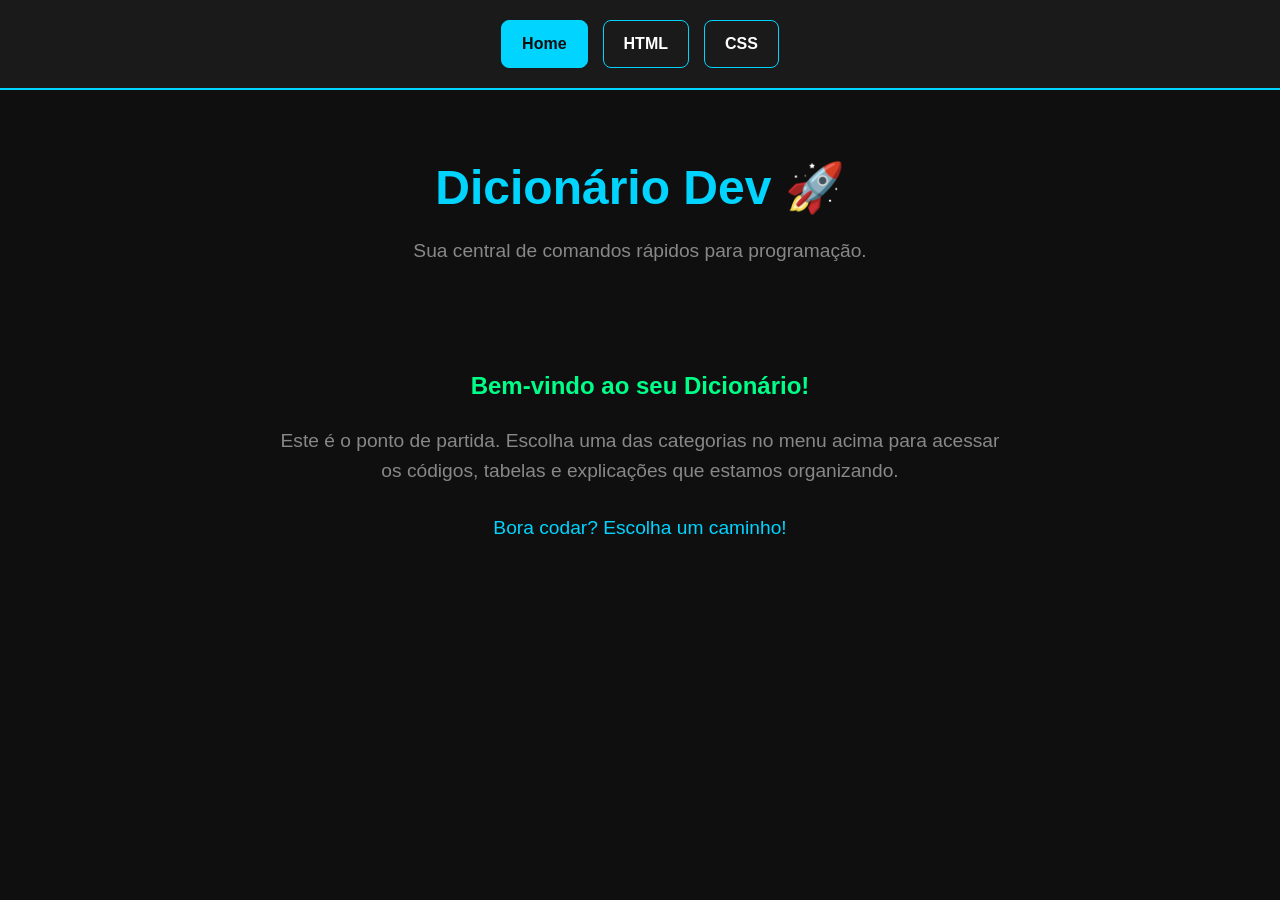
==== index.html @ c8c59588 "Atualizar o index.html" ====
<!DOCTYPE html>
<html lang="pt-br">
<head>
    <meta charset="UTF-8">
    <meta name="viewport" content="width=device-width, initial-scale=1.0">
    <title>Dicionário Dev - Início</title>
    <style>
        /* BASE E ESTILO NEON */
        * { margin: 0; padding: 0; box-sizing: border-box; font-family: 'Segoe UI', sans-serif; }
        body { background-color: #0f0f0f; color: #e0e0e0; padding: 0; line-height: 1.6; }

        /* NAVBAR (Menu Fixado) */
        .navbar {
            display: flex;
            justify-content: center;
            gap: 15px;
            padding: 20px;
            background-color: #1a1a1a;
            border-bottom: 2px solid #00d4ff;
            position: sticky;
            top: 0;
            z-index: 1000;
        }

        .nav-link {
            color: #fff;
            text-decoration: none;
            padding: 10px 20px;
            font-weight: bold;
            border: 1px solid #00d4ff;
            border-radius: 8px;
            transition: 0.3s;
        }

        .nav-link:hover { background-color: #00d4ff; color: #0f0f0f; }
        .active { background-color: #00d4ff; color: #0f0f0f; }

        /* CONTEÚDO PRINCIPAL */
        header { text-align: center; margin: 60px 20px; }
        h1 { color: #00d4ff; font-size: 3rem; margin-bottom: 10px; }
        p { font-size: 1.2rem; color: #888; }

        main { padding: 40px; text-align: center; max-width: 800px; margin: 0 auto; }
        h2 { color: #00ff88; margin-bottom: 20px; }
    </style>
</head>
<body>

    <nav class="navbar">
        <a href="index.html" class="nav-link active">Home</a>
        <a href="html.html" class="nav-link">HTML</a>
        <a href="css.html" class="nav-link">CSS</a>
    </nav>

    <header>
        <h1>Dicionário Dev 🚀</h1>
        <p>Sua central de comandos rápidos para programação.</p>
    </header>

    <main>
        <h2>Bem-vindo ao seu Dicionário!</h2>
        <p>Este é o ponto de partida. Escolha uma das categorias no menu acima para acessar os códigos, tabelas e explicações que estamos organizando.</p>
        <br>
        <p style="color: #00d4ff;">Bora codar? Escolha um caminho!</p>
    </main>

</body>
</html>
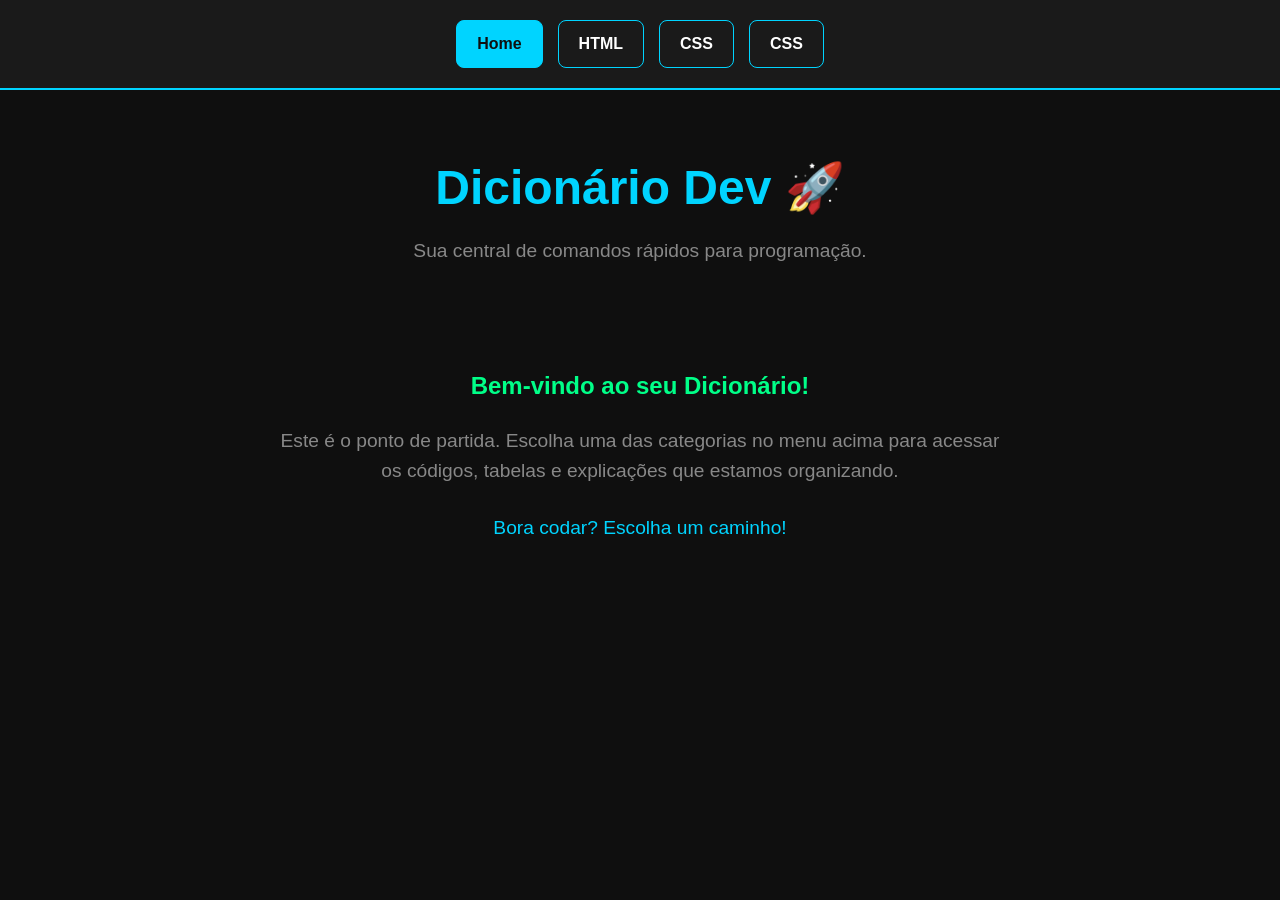
==== commit a80970e2: "Atualizar o index.html" ====
--- a/index.html
+++ b/index.html
@@ -50,6 +50,8 @@
         <a href="index.html" class="nav-link active">Home</a>
         <a href="html.html" class="nav-link">HTML</a>
         <a href="css.html" class="nav-link">CSS</a>
+  <a href="css.html" class="nav-link">CSS</a>
+</nav>
     </nav>
 
     <header>
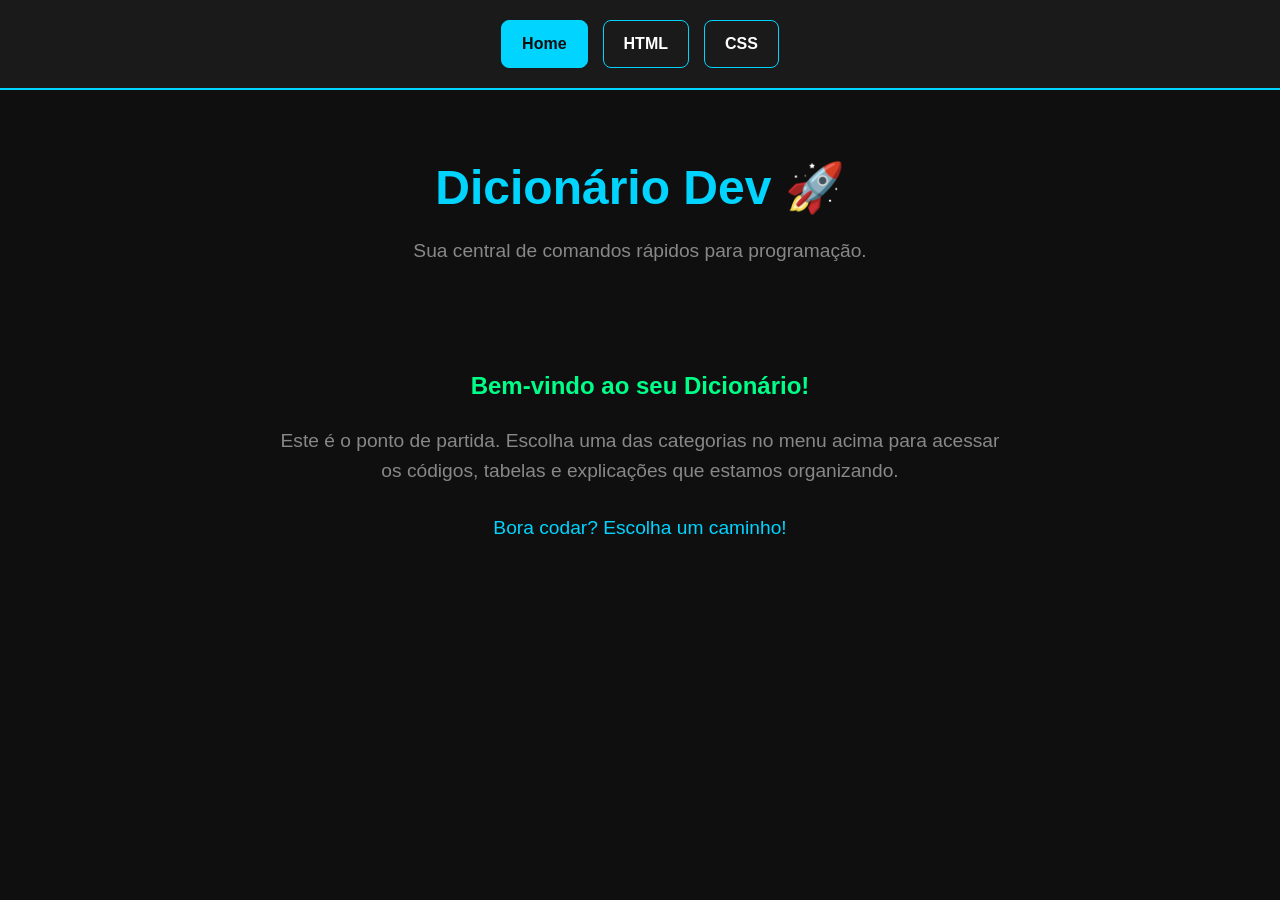
==== commit 4532d277: "Atualizar o index.html" ====
--- a/index.html
+++ b/index.html
@@ -50,8 +50,6 @@
         <a href="index.html" class="nav-link active">Home</a>
         <a href="html.html" class="nav-link">HTML</a>
         <a href="css.html" class="nav-link">CSS</a>
-  <a href="css.html" class="nav-link">CSS</a>
-</nav>
     </nav>
 
     <header>
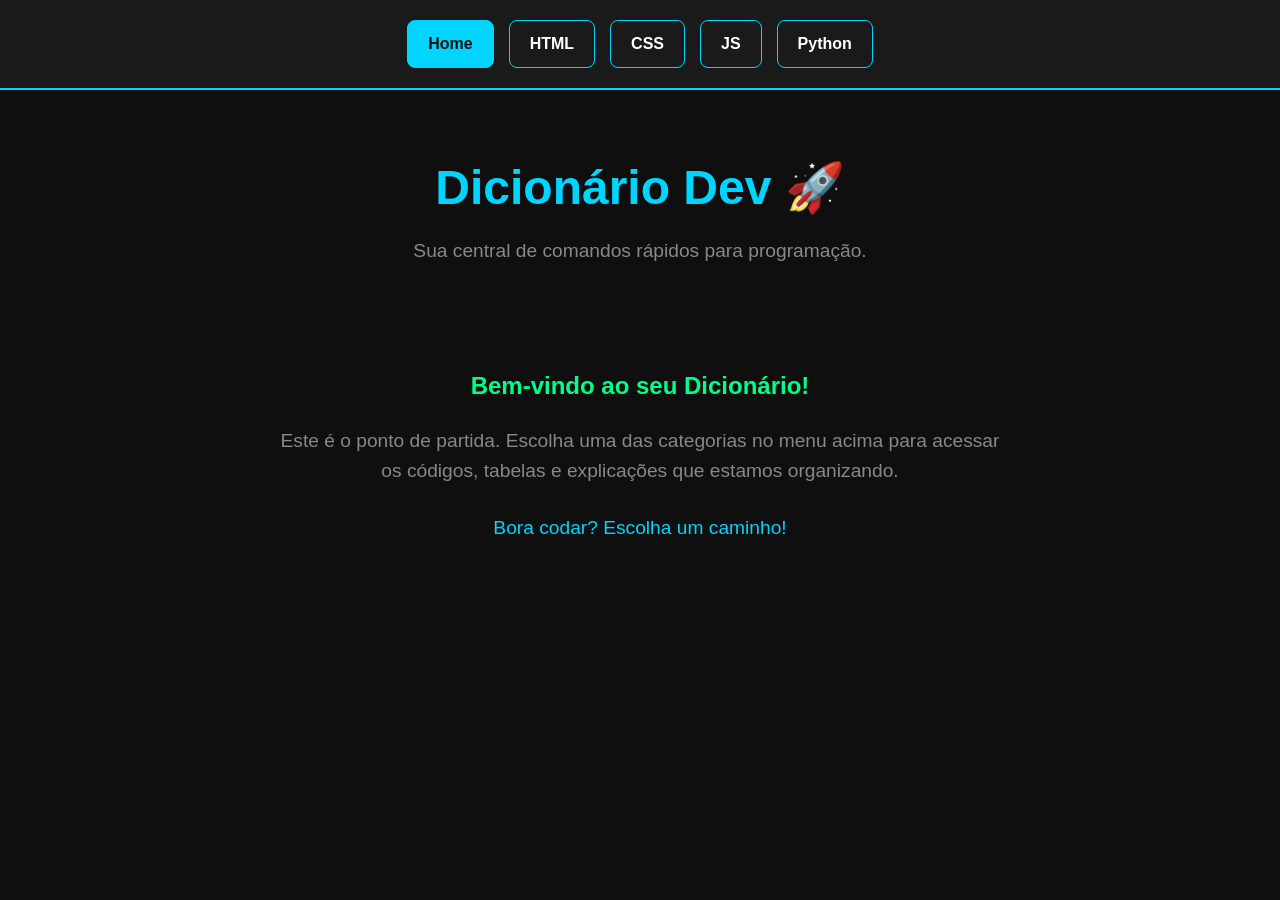
==== commit 7ae81270: "Atualizar o index.html" ====
--- a/index.html
+++ b/index.html
@@ -50,6 +50,9 @@
         <a href="index.html" class="nav-link active">Home</a>
         <a href="html.html" class="nav-link">HTML</a>
         <a href="css.html" class="nav-link">CSS</a>
+<a href="js/js.html" class="nav-link">JS</a>
+    <a href="python/python.html" class="nav-link">Python</a>
+</nav>
     </nav>
 
     <header>
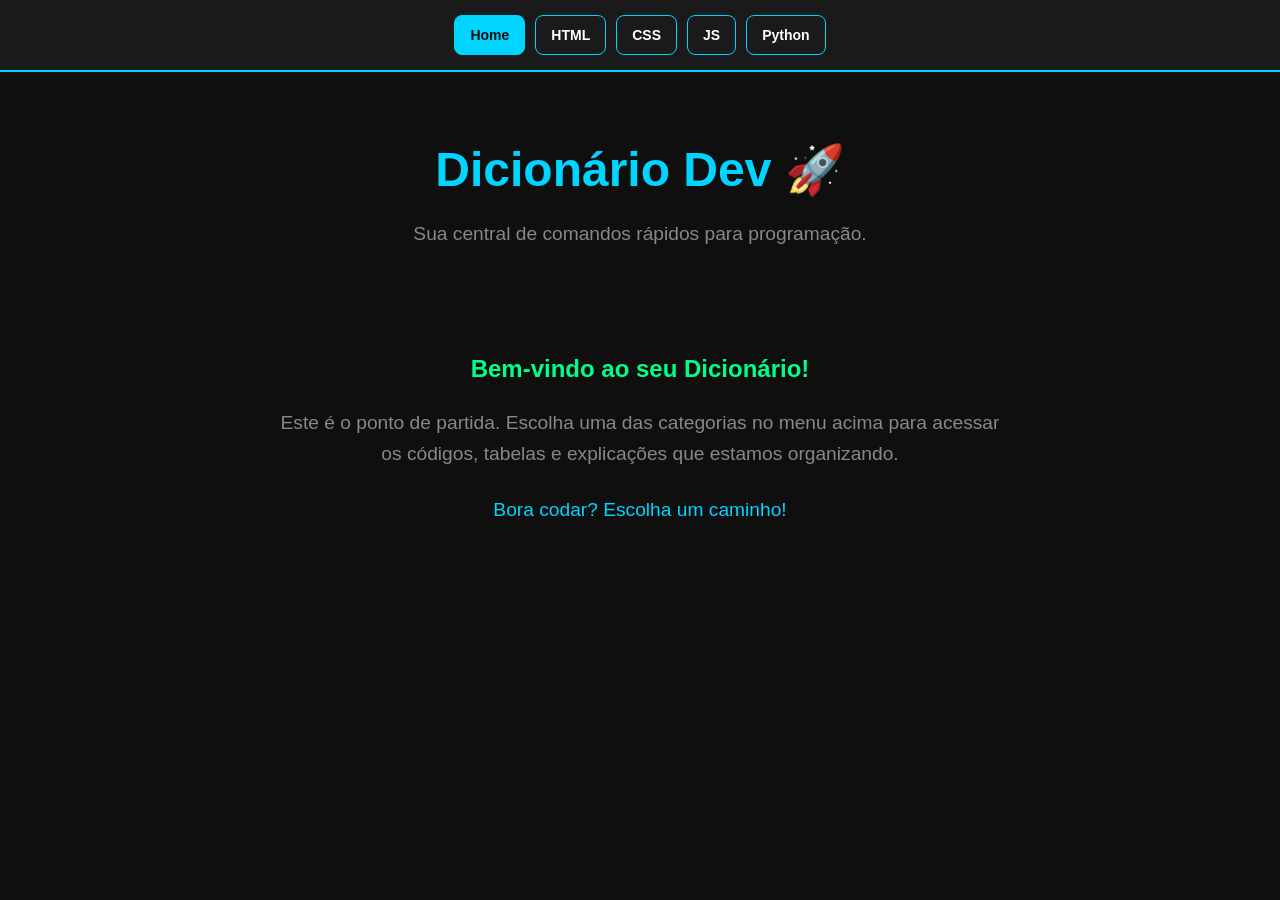
==== commit 4c0f0f3a: "Atualizar o index.html" ====
--- a/index.html
+++ b/index.html
@@ -7,14 +7,15 @@
     <style>
         /* BASE E ESTILO NEON */
         * { margin: 0; padding: 0; box-sizing: border-box; font-family: 'Segoe UI', sans-serif; }
-        body { background-color: #0f0f0f; color: #e0e0e0; padding: 0; line-height: 1.6; }
+        body { background-color: #0f0f0f; color: #e0e0e0; line-height: 1.6; }
 
-        /* NAVBAR (Menu Fixado) */
+        /* NAVBAR RESPONSIVA */
         .navbar {
             display: flex;
             justify-content: center;
-            gap: 15px;
-            padding: 20px;
+            flex-wrap: wrap; /* Faz o menu não bugar no celular */
+            gap: 10px;
+            padding: 15px;
             background-color: #1a1a1a;
             border-bottom: 2px solid #00d4ff;
             position: sticky;
@@ -25,11 +26,13 @@
         .nav-link {
             color: #fff;
             text-decoration: none;
-            padding: 10px 20px;
+            padding: 8px 15px;
+            font-size: 14px;
             font-weight: bold;
             border: 1px solid #00d4ff;
             border-radius: 8px;
             transition: 0.3s;
+            white-space: nowrap; /* Não deixa o texto do botão quebrar */
         }
 
         .nav-link:hover { background-color: #00d4ff; color: #0f0f0f; }
@@ -50,9 +53,8 @@
         <a href="index.html" class="nav-link active">Home</a>
         <a href="html.html" class="nav-link">HTML</a>
         <a href="css.html" class="nav-link">CSS</a>
-<a href="js/js.html" class="nav-link">JS</a>
-    <a href="python/python.html" class="nav-link">Python</a>
-</nav>
+        <a href="js/js.html" class="nav-link">JS</a>
+        <a href="python/python.html" class="nav-link">Python</a>
     </nav>
 
     <header>
